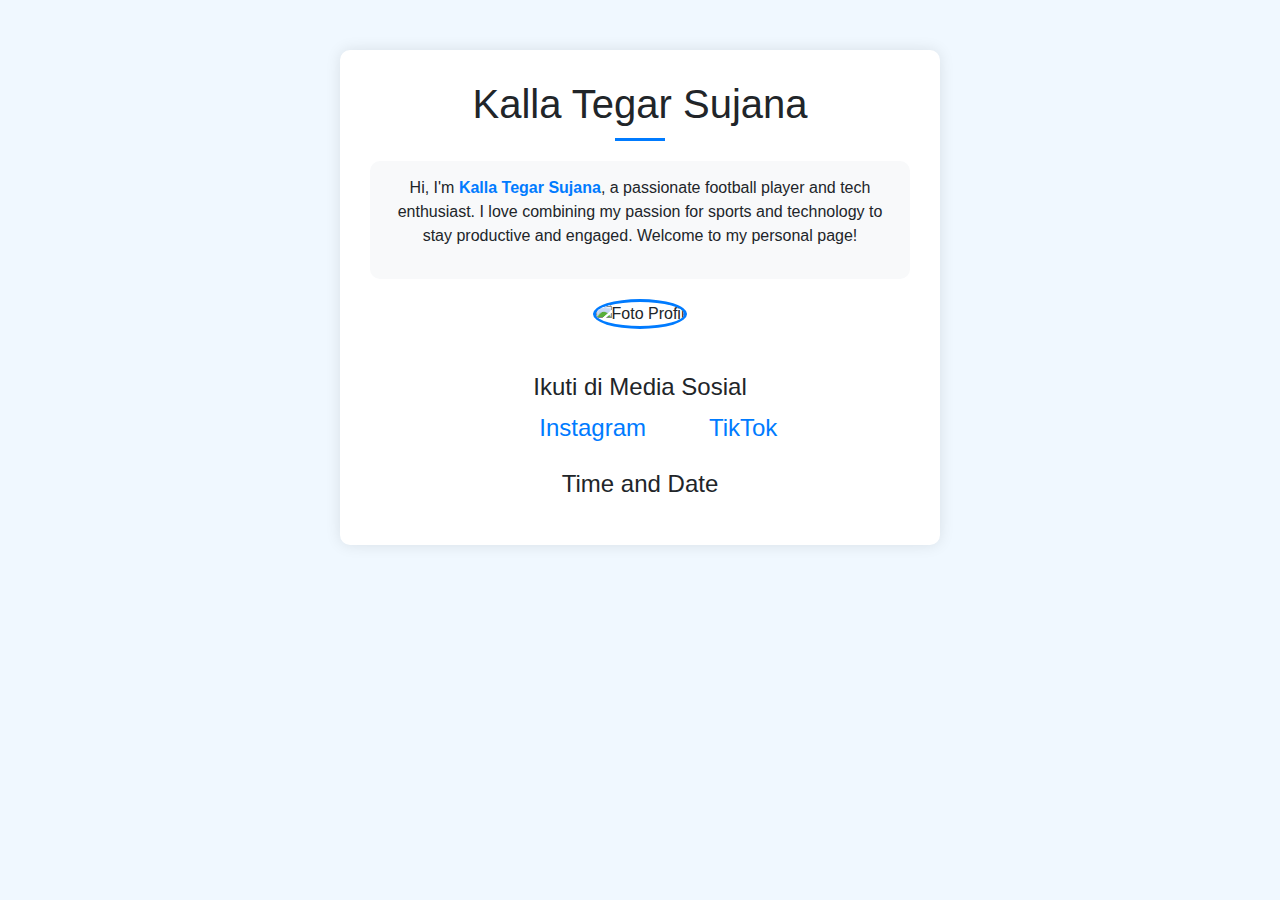
==== index.html @ 24937617 "Create index.html" ====
<!DOCTYPE html>
<html lang="en">
<head>
  <meta charset="UTF-8">
  <meta name="viewport" content="width=device-width, initial-scale=1.0">
  <title>Profile Kalla Tegar Sujana</title>
  <!-- Bootstrap CSS -->
  <link href="https://cdn.jsdelivr.net/npm/bootstrap@5.3.0-alpha1/dist/css/bootstrap.min.css" rel="stylesheet">
  <!-- Link ke CSS terpisah -->
  <link rel="stylesheet" href="style.css">
</head>
<body>

  <div class="container">
    <div class="profile-container">
      <h1>Kalla Tegar Sujana</h1>
      <div class="header-underline"></div>

      <!-- Deskripsi Singkat -->
      <div class="description">
        <p>Hi, I'm <span class="highlight">Kalla Tegar Sujana</span>, a passionate football player and tech enthusiast. I love combining my passion for sports and technology to stay productive and engaged. Welcome to my personal page!</p>
      </div>

      <!-- Foto Profil -->
      <img src="img/zar13_shoot-572.JPG" alt="Foto Profil" class="profile-image">
      
      <!-- Media Sosial -->
      <div class="social-icons mt-4">
        <h4>Ikuti di Media Sosial</h4>
        <a href="https://instagram.com/kallatgs_" target="_blank">
          <span class="instagram-icon"></span> Instagram
        </a>
        <a href="https://www.tiktok.com/@kallategar19?_t=8qAqgG4CfGn&_r=1" target="_blank">
          <span class="tiktok-icon"></span> TikTok
        </a>
      </div>
      
      <!-- Tanggal dan Jam -->
      <div class="mt-4">
        <h4>Time and Date</h4>
        <p id="datetime"></p>
      </div>
    </div>
  </div>

  <!-- Bootstrap JS and Popper -->
  <script src="https://cdn.jsdelivr.net/npm/bootstrap@5.3.0-alpha1/dist/js/bootstrap.bundle.min.js"></script>
  
  <!-- JavaScript to Show Date and Time -->
  <script>
    function updateDateTime() {
      const now = new Date();
      const dateTimeString = now.toLocaleDateString() + " " + now.toLocaleTimeString();
      document.getElementById('datetime').innerText = dateTimeString;
    }
    setInterval(updateDateTime, 1000); // Update every second
  </script>

</body>
</html>
---- style.css ----
body {
    background-color: #f0f8ff;
    margin-top: 50px;
    font-family: Arial, sans-serif;
  }
  .profile-container {
    max-width: 600px;
    margin: 0 auto;
    background-color: white;
    padding: 30px;
    border-radius: 10px;
    box-shadow: 0px 0px 15px rgba(0, 0, 0, 0.1);
    text-align: center;
  }
  .profile-image {
    width: 200px;
    height: 200px;
    object-fit: cover;
    border-radius: 50%;
    margin-bottom: 20px;
    border: 3px solid #007bff;
  }
  .social-icons {
    margin-top: 20px;
  }
  .social-icons a {
    margin: 0 10px;
    text-decoration: none;
    font-size: 24px;
    color: #007bff;
  }
  .social-icons a:hover {
    color: #0056b3;
  }
  .instagram-icon, .tiktok-icon {
    display: inline-block;
    width: 30px;
    height: 30px;
    background-size: contain;
    background-repeat: no-repeat;
    vertical-align: middle;
  }
  .instagram-icon {
    background-image: url('https://cdn-icons-png.flaticon.com/512/174/174855.png');
  }
  .tiktok-icon {
    background-image: url('https://cdn-icons-png.flaticon.com/512/3046/3046122.png');
  }
  .description {
    background-color: #f8f9fa;
    padding: 15px;
    border-radius: 10px;
    margin-bottom: 20px;
    font-size: 16px;
  }
  .highlight {
    color: #007bff;
    font-weight: bold;
  }
  .header-underline {
    width: 50px;
    height: 3px;
    background-color: #007bff;
    margin: 10px auto 20px auto;
  }
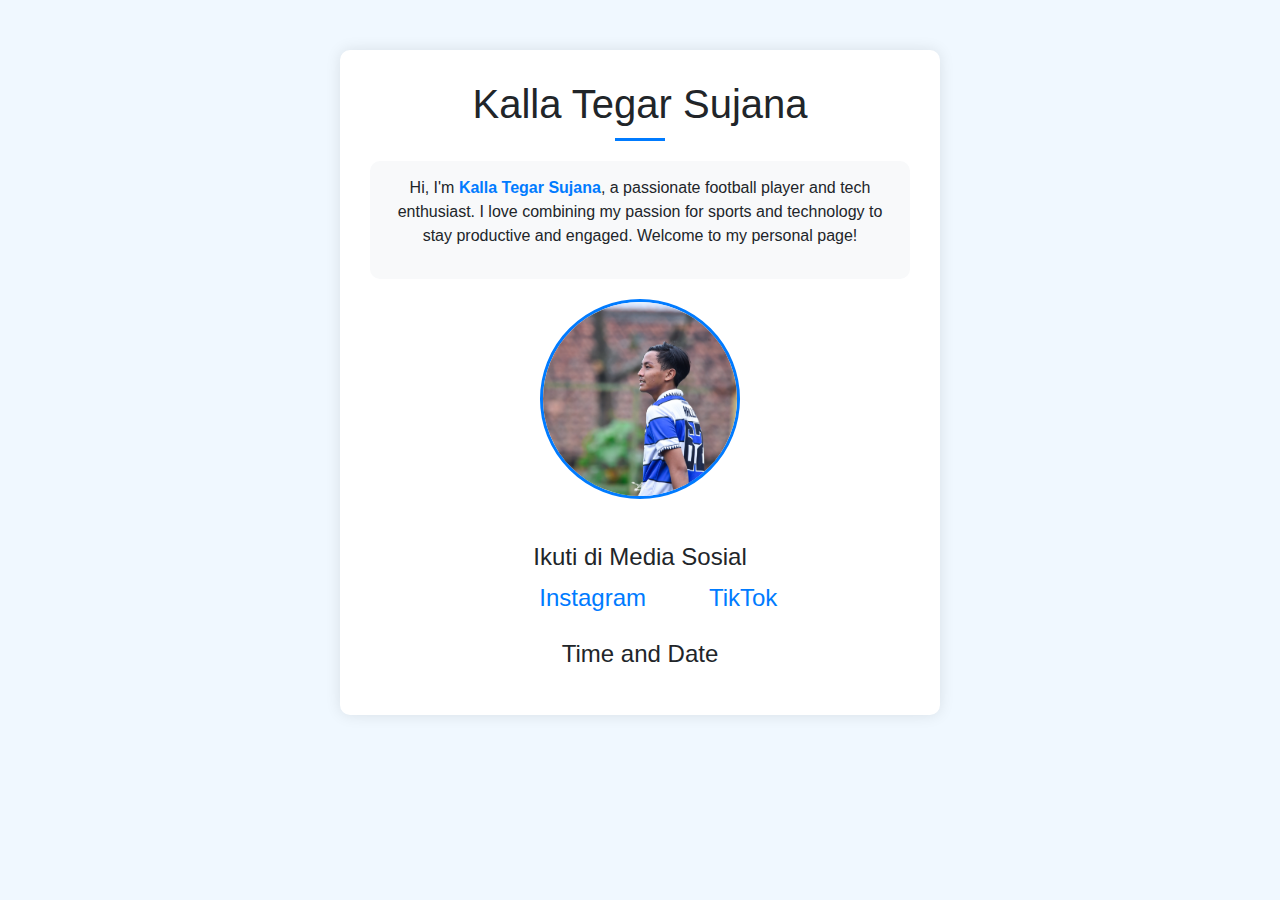
==== commit 18a5a52a: "Update index.html" ====
--- a/index.html
+++ b/index.html
@@ -22,7 +22,7 @@
       </div>
 
       <!-- Foto Profil -->
-      <img src="img/zar13_shoot-572.JPG" alt="Foto Profil" class="profile-image">
+      <img src="zar13_shoot-572.JPG" alt="Foto Profil" class="profile-image">
       
       <!-- Media Sosial -->
       <div class="social-icons mt-4">
